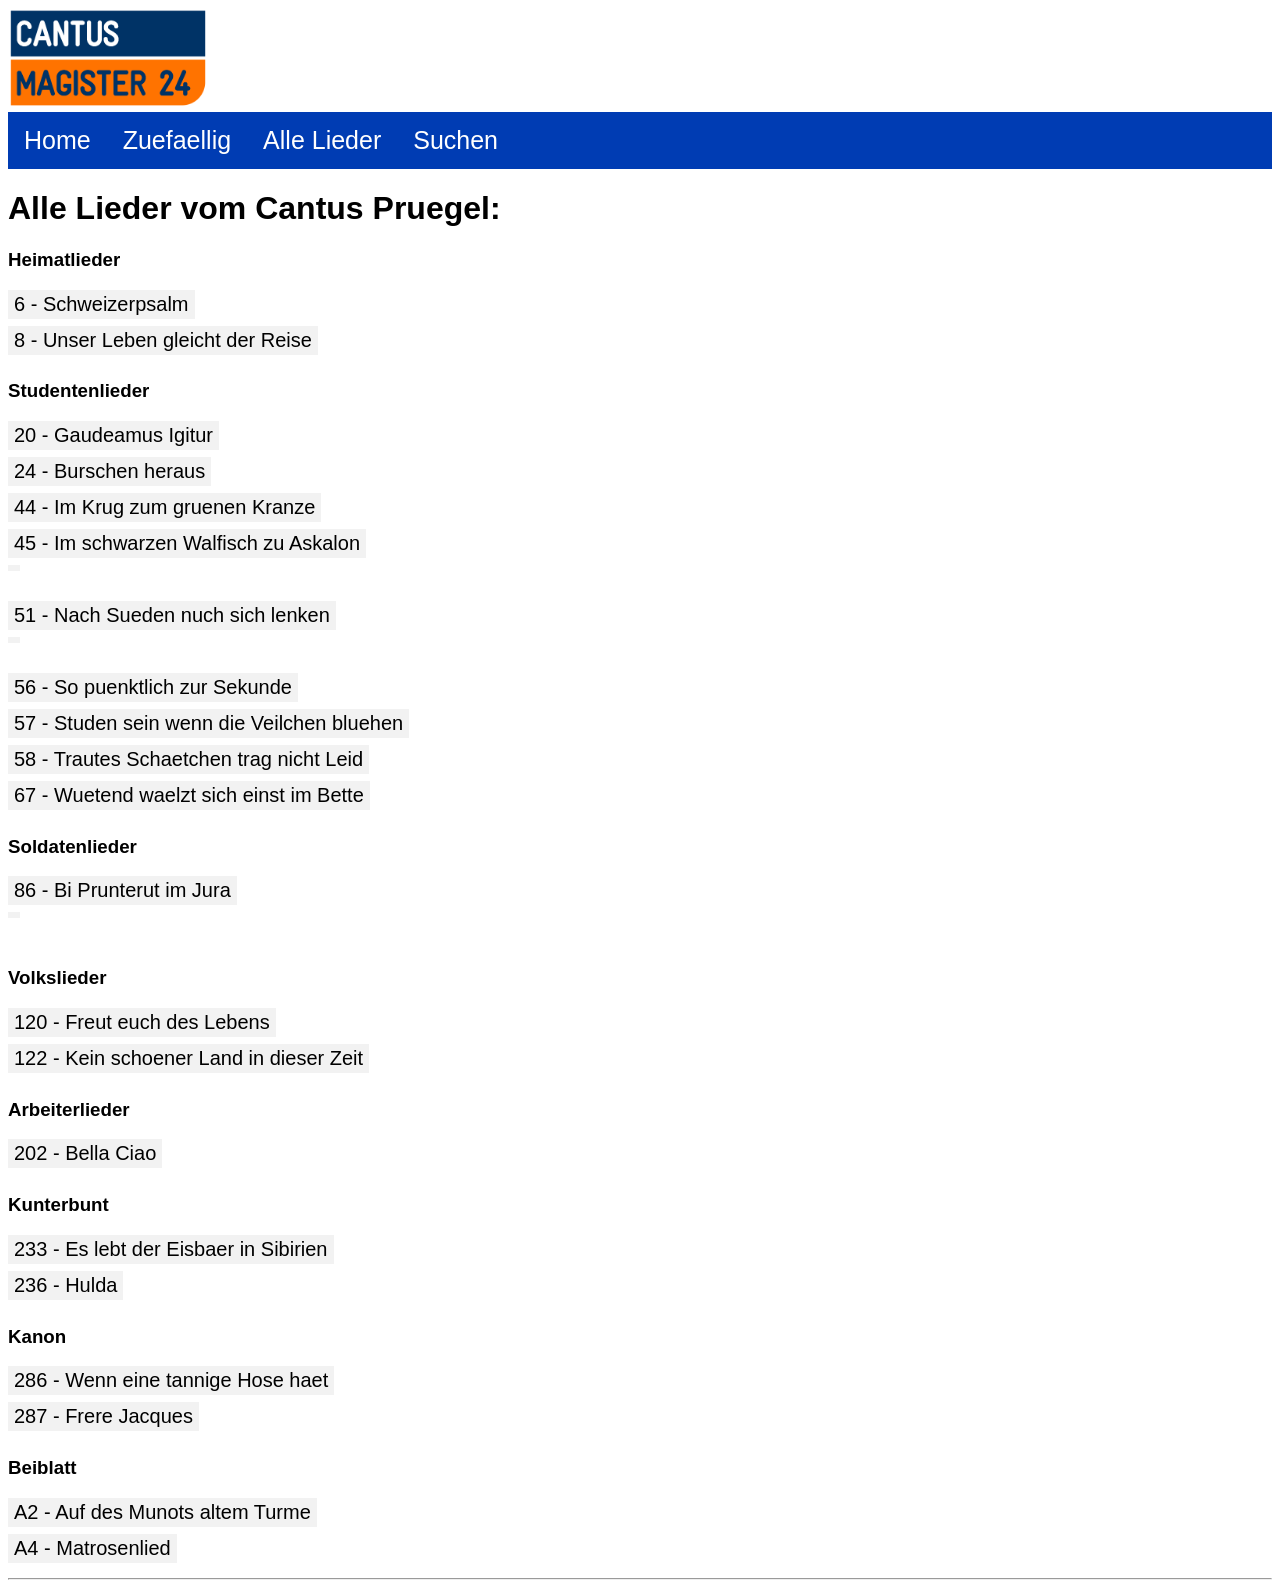
==== pages/all_songs.html @ f3641fac "add song class" ====
<!doctype html>
<html>
  <head>
    <title>CantusMagister24: Lied Uebersicht</title>
    <link rel="stylesheet" href="style.css">
  </head>
  <body>

    <img src="../media/cantus_magister_24_logo.png" width="200" height="100"/>
    <div class="topnav">
      <a class="active" href="../index.html">Home</a>
      <a href="random_songs.html">Zuefaellig</a>
      <a href="all_songs.html">Alle Lieder</a>
      <a href="search_songs.html">Suchen</a>
    </div>

    <h1>Alle Lieder vom Cantus Pruegel:</h1>

    <h3>Heimatlieder</h3>
    <div class="song">
      <a href="../songs/006_schweizerpsalm.JPG">6 - Schweizerpsalm</a><br>
    </div><br>
    <div class="song">
      <a href="../songs/008_unser_leben_gleicht_der_reise.JPG">8 - Unser Leben
        gleicht der Reise</a><br>
    </div><br>

    <h3>Studentenlieder</h3>
    <div class="song">
      <a href="../songs/020_gaudeamus_igitur.JPG">20 - Gaudeamus Igitur</a><br>
    </div><br>
    <div class="song">
      <a href="../songs/024_burschen_heraus_a.JPG">24 - Burschen heraus</a><br>
    </div><br>
    <div class="song">
      <a href="../songs/044_im_krug_zum_gruenen_kranze.JPG">44 - Im Krug zum
        gruenen Kranze</a><br>
    </div><br>
    <div class="song">
      <a href="../songs/045_im_schwarzen_walfisch_zu_askalon_a.JPG">45 - Im
        schwarzen Walfisch zu Askalon</a><br>
    </div><br>
    <div class="song">
      <a href="../songs/045_im_schwarzen_walfisch_zu_askalon_b.JPG"></a><br>
    </div><br>
    <div class="song">
      <a href="../songs/051_nach_sueden_nun_sich_lenken_a.JPG">51 - Nach Sueden
        nuch sich lenken</a><br>
    </div><br>
    <div class="song">
      <a href="../songs/051_nach_sueden_nun_sich_lenken_b.JPG"></a><br>
    </div><br>
    <div class="song">
      <a href="../songs/056_so_puenktlich_zur_sekunde.JPG">56 - So puenktlich
        zur Sekunde</a><br>
    </div><br>
    <div class="song">
      <a href="../songs/057_student_sein_wenn_die_veilchen_bluehen.JPG">57 -
        Studen sein wenn die Veilchen bluehen</a><br>
    </div><br>
    <div class="song">
      <a href="../songs/058_trautes_schaetchen_trag_nicht_leid.JPG">58 - Trautes
        Schaetchen trag nicht Leid</a><br>
    </div><br>
    <div class="song">
      <a href="../songs/067_wuetend_waelzt_sich_einst_im_bette.JPG">67 -
        Wuetend waelzt sich einst im Bette</a><br>
    </div><br>

    <h3>Soldatenlieder</h3>
    <div class="song">
      <a href="../songs/086_bi_prunterut_im_jura_a.JPG">86 - Bi Prunterut im
        Jura</a><br>
    </div><br>
    <div class="song">
      <a href="../songs/086_bi_prunterut_im_jura_b.JPG"></a><br>
    </div><br>

    <h3>Volkslieder</h3>
    <div class="song">
      <a href="../songs/120_freut_euch_des_lebens.JPG">120 - Freut euch des
        Lebens</a><br>
    </div><br>
    <div class="song">
      <a href="../songs/122_kein_schoener_land_in_dieser_zeit.JPG">122 - Kein
        schoener Land in dieser Zeit</a><br>
    </div><br>

    <h3>Arbeiterlieder</h3>
    <div class="song">
      <a href="../songs/202_bella_ciao.JPG">202 - Bella Ciao</a><br>
    </div><br>

    <h3>Kunterbunt</h3>
    <div class="song">
      <a href="../songs/233_es_lebt_der_eisbaer_in_sibirien.JPG">233 - Es lebt
        der Eisbaer in Sibirien</a><br>
    </div><br>
    <div class="song">
      <a href="../songs/236_hulda.JPG">236 - Hulda</a><br>
    </div><br>

    <h3>Kanon</h3>
    <div class="song">
      <a href="../songs/286_wenn_eine_tannige_hose_haet.JPG">286 - Wenn eine
        tannige Hose haet</a><br>
    </div><br>
    <div class="song">
      <a href="../songs/287_frere_jacques.JPG">287 - Frere Jacques</a><br>
    </div><br>

    <h3>Beiblatt</h3>
    <div class="song">
      <a href="../songs/A2_auf_des_munots_altem_turme.JPG">A2 - Auf des Munots
        altem Turme</a><br>
    </div><br>
    <div class="song">
      <a href="../songs/A4_matrosenlied.JPG">A4 - Matrosenlied</a><br>
    </div><br>
    <hr>
    </div>

</html>
---- pages/style.css ----
body {
  background-color: #ffffff;
  font-family: Arial
}

h1 {
  font: BlinkMacSystemFont
  color: black;
  text-align: left;
}

h3 {
  color: black;
  text-align: left;
}

.song a {
  float: left;
  color: black;
  text-align: center;
  padding: 3px 6px;
  text-decoration: none;
  font-size: 20px;
  background-color: #f2f2f2;
}

/* Add a blue color to the top navigation */
.topnav {
  background-color: #003cb3;
  overflow: hidden;
}

/* Style the links inside the navigation bar */
.topnav a:link, .topnav a:visited {
  float: left;
  color: white;
  text-align: center;
  padding: 14px 16px;
  text-decoration: none;
  font-size: 25px;
}

/* Change the color of links on hover */
.topnav a:hover {
  background-color: #003cb3;
  color: #bfbfbf;
}

/* Add a color to the active/current link */
.topnav a.active {
  background-color: #003cb3;
  color: white;
}
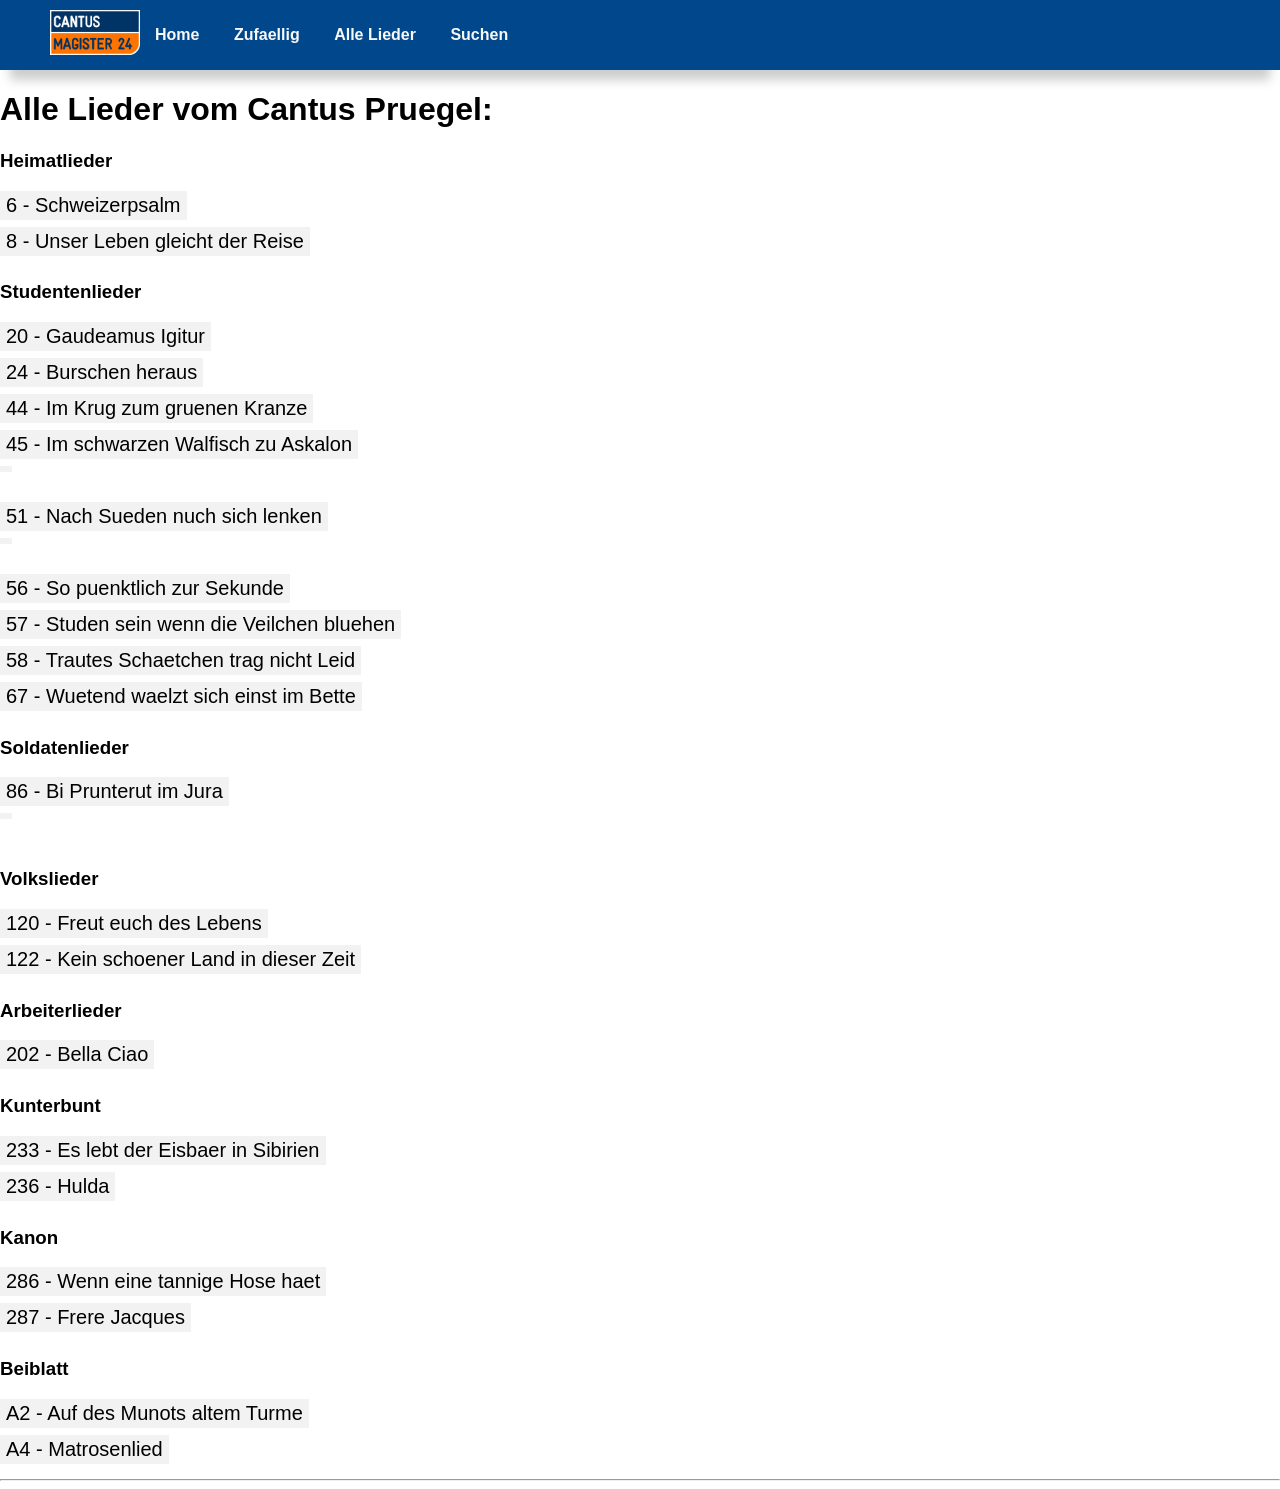
==== commit d6cdc25b: "Change to new top navigation bar" ====
--- a/pages/all_songs.html
+++ b/pages/all_songs.html
@@ -6,116 +6,120 @@
   </head>
   <body>
 
-    <img src="../media/cantus_magister_24_logo.png" width="200" height="100"/>
-    <div class="topnav">
-      <a class="active" href="../index.html">Home</a>
-      <a href="random_songs.html">Zuefaellig</a>
-      <a href="all_songs.html">Alle Lieder</a>
-      <a href="search_songs.html">Suchen</a>
+    <div class="navigation-bar">
+      <div id="navigation-container">
+        <img src="../media/logo/cantus_magister_24_logo.png" width="90" height="45"/>
+        <ul>
+          <li><a href="main.html">Home</a></li>
+          <li><a href="random_songs.html">Zufaellig</a></li>
+          <li><a href="all_songs.html">Alle Lieder</a></li>
+          <li><a href="search_songs.html">Suchen</a></li>
+        </ul>
+      </div>
     </div>
 
     <h1>Alle Lieder vom Cantus Pruegel:</h1>
 
     <h3>Heimatlieder</h3>
     <div class="song">
-      <a href="../songs/006_schweizerpsalm.JPG">6 - Schweizerpsalm</a><br>
+      <a href="../media/songs/006_schweizerpsalm.JPG">6 - Schweizerpsalm</a><br>
     </div><br>
     <div class="song">
-      <a href="../songs/008_unser_leben_gleicht_der_reise.JPG">8 - Unser Leben
+      <a href="../media/songs/008_unser_leben_gleicht_der_reise.JPG">8 - Unser Leben
         gleicht der Reise</a><br>
     </div><br>
 
     <h3>Studentenlieder</h3>
     <div class="song">
-      <a href="../songs/020_gaudeamus_igitur.JPG">20 - Gaudeamus Igitur</a><br>
+      <a href="../media/songs/020_gaudeamus_igitur.JPG">20 - Gaudeamus Igitur</a><br>
     </div><br>
     <div class="song">
-      <a href="../songs/024_burschen_heraus_a.JPG">24 - Burschen heraus</a><br>
+      <a href="../media/songs/024_burschen_heraus_a.JPG">24 - Burschen heraus</a><br>
     </div><br>
     <div class="song">
-      <a href="../songs/044_im_krug_zum_gruenen_kranze.JPG">44 - Im Krug zum
+      <a href="../media/songs/044_im_krug_zum_gruenen_kranze.JPG">44 - Im Krug zum
         gruenen Kranze</a><br>
     </div><br>
     <div class="song">
-      <a href="../songs/045_im_schwarzen_walfisch_zu_askalon_a.JPG">45 - Im
+      <a href="../media/songs/045_im_schwarzen_walfisch_zu_askalon_a.JPG">45 - Im
         schwarzen Walfisch zu Askalon</a><br>
     </div><br>
     <div class="song">
-      <a href="../songs/045_im_schwarzen_walfisch_zu_askalon_b.JPG"></a><br>
+      <a href="../media/songs/045_im_schwarzen_walfisch_zu_askalon_b.JPG"></a><br>
     </div><br>
     <div class="song">
-      <a href="../songs/051_nach_sueden_nun_sich_lenken_a.JPG">51 - Nach Sueden
+      <a href="../media/songs/051_nach_sueden_nun_sich_lenken_a.JPG">51 - Nach Sueden
         nuch sich lenken</a><br>
     </div><br>
     <div class="song">
-      <a href="../songs/051_nach_sueden_nun_sich_lenken_b.JPG"></a><br>
+      <a href="../media/songs/051_nach_sueden_nun_sich_lenken_b.JPG"></a><br>
     </div><br>
     <div class="song">
-      <a href="../songs/056_so_puenktlich_zur_sekunde.JPG">56 - So puenktlich
+      <a href="../media/songs/056_so_puenktlich_zur_sekunde.JPG">56 - So puenktlich
         zur Sekunde</a><br>
     </div><br>
     <div class="song">
-      <a href="../songs/057_student_sein_wenn_die_veilchen_bluehen.JPG">57 -
+      <a href="../media/songs/057_student_sein_wenn_die_veilchen_bluehen.JPG">57 -
         Studen sein wenn die Veilchen bluehen</a><br>
     </div><br>
     <div class="song">
-      <a href="../songs/058_trautes_schaetchen_trag_nicht_leid.JPG">58 - Trautes
+      <a href="../media/songs/058_trautes_schaetchen_trag_nicht_leid.JPG">58 - Trautes
         Schaetchen trag nicht Leid</a><br>
     </div><br>
     <div class="song">
-      <a href="../songs/067_wuetend_waelzt_sich_einst_im_bette.JPG">67 -
+      <a href="../media/songs/067_wuetend_waelzt_sich_einst_im_bette.JPG">67 -
         Wuetend waelzt sich einst im Bette</a><br>
     </div><br>
 
     <h3>Soldatenlieder</h3>
     <div class="song">
-      <a href="../songs/086_bi_prunterut_im_jura_a.JPG">86 - Bi Prunterut im
+      <a href="../media/songs/086_bi_prunterut_im_jura_a.JPG">86 - Bi Prunterut im
         Jura</a><br>
     </div><br>
     <div class="song">
-      <a href="../songs/086_bi_prunterut_im_jura_b.JPG"></a><br>
+      <a href="../media/songs/086_bi_prunterut_im_jura_b.JPG"></a><br>
     </div><br>
 
     <h3>Volkslieder</h3>
     <div class="song">
-      <a href="../songs/120_freut_euch_des_lebens.JPG">120 - Freut euch des
+      <a href="../media/songs/120_freut_euch_des_lebens.JPG">120 - Freut euch des
         Lebens</a><br>
     </div><br>
     <div class="song">
-      <a href="../songs/122_kein_schoener_land_in_dieser_zeit.JPG">122 - Kein
+      <a href="../media/songs/122_kein_schoener_land_in_dieser_zeit.JPG">122 - Kein
         schoener Land in dieser Zeit</a><br>
     </div><br>
 
     <h3>Arbeiterlieder</h3>
     <div class="song">
-      <a href="../songs/202_bella_ciao.JPG">202 - Bella Ciao</a><br>
+      <a href="../media/songs/202_bella_ciao.JPG">202 - Bella Ciao</a><br>
     </div><br>
 
     <h3>Kunterbunt</h3>
     <div class="song">
-      <a href="../songs/233_es_lebt_der_eisbaer_in_sibirien.JPG">233 - Es lebt
+      <a href="../media/songs/233_es_lebt_der_eisbaer_in_sibirien.JPG">233 - Es lebt
         der Eisbaer in Sibirien</a><br>
     </div><br>
     <div class="song">
-      <a href="../songs/236_hulda.JPG">236 - Hulda</a><br>
+      <a href="../media/songs/236_hulda.JPG">236 - Hulda</a><br>
     </div><br>
 
     <h3>Kanon</h3>
     <div class="song">
-      <a href="../songs/286_wenn_eine_tannige_hose_haet.JPG">286 - Wenn eine
+      <a href="../media/songs/286_wenn_eine_tannige_hose_haet.JPG">286 - Wenn eine
         tannige Hose haet</a><br>
     </div><br>
     <div class="song">
-      <a href="../songs/287_frere_jacques.JPG">287 - Frere Jacques</a><br>
+      <a href="../media/songs/287_frere_jacques.JPG">287 - Frere Jacques</a><br>
     </div><br>
 
     <h3>Beiblatt</h3>
     <div class="song">
-      <a href="../songs/A2_auf_des_munots_altem_turme.JPG">A2 - Auf des Munots
+      <a href="../media/songs/A2_auf_des_munots_altem_turme.JPG">A2 - Auf des Munots
         altem Turme</a><br>
     </div><br>
     <div class="song">
-      <a href="../songs/A4_matrosenlied.JPG">A4 - Matrosenlied</a><br>
+      <a href="../media/songs/A4_matrosenlied.JPG">A4 - Matrosenlied</a><br>
     </div><br>
     <hr>
     </div>
--- a/pages/style.css
+++ b/pages/style.css
@@ -1,6 +1,16 @@
 body {
   background-color: #ffffff;
   font-family: Arial
+  font-style: normal;
+  font-variant-ligatures: normal;
+  font-variant-caps: normal;
+  font-variant-numeric: normal;
+  font-variant-east-asian: normal;
+  font-stretch: normal;
+  font-size: 1rem;
+  font-family: Arial;
+  margin: 0;
+  padding: 0;
 }
 
 h1 {
@@ -24,30 +34,54 @@
   background-color: #f2f2f2;
 }
 
-/* Add a blue color to the top navigation */
-.topnav {
-  background-color: #003cb3;
-  overflow: hidden;
+/* ~~ Top Navigation Bar ~~ */
+
+#navigation-container {
+  width: 1200px;
+  margin: 0 auto;
+  height: 100px;
 }
-
-/* Style the links inside the navigation bar */
-.topnav a:link, .topnav a:visited {
-  float: left;
-  color: white;
+.navigation-bar {
+  background-color: #00478c;
+  height: 70px;
+  width: 100%;
+  text-align:left;
+  box-shadow: 0 20px 10px -10px rgba(0,0,0,.2);
+}
+.navigation-bar img {
+  float:left;
+  margin-top: 10px;
+  margin-left: 10px;
+}
+.navigation-bar ul {
+  padding: 0px;
+  margin: 0px;
   text-align: center;
-  padding: 14px 16px;
+  display:inline-block;
+  vertical-align:top;
+}
+.navigation-bar li {
+  list-style-type: none;
+  padding: 0px;
+  height: 24px;
+  margin-top: 4px;
+  margin-bottom: 4px;
+  display: inline;
+}
+.navigation-bar li a {
+  color: #f8f8f8;
+  font: 400 1rem Arial;
+  font-style: normal;
+  font-variant-ligatures: normal;
+  font-variant-caps: normal;
+  font-variant-numeric: normal;
+  font-variant-east-asian: normal;
+  font-weight: 600;
+  font-stretch: normal;
+  font-size: 1rem;
+  font-family: Arial;
   text-decoration: none;
-  font-size: 25px;
+  line-height: 70px;
+  padding: 5px 15px;
+  opacity: 1.0;
 }
-
-/* Change the color of links on hover */
-.topnav a:hover {
-  background-color: #003cb3;
-  color: #bfbfbf;
-}
-
-/* Add a color to the active/current link */
-.topnav a.active {
-  background-color: #003cb3;
-  color: white;
-}
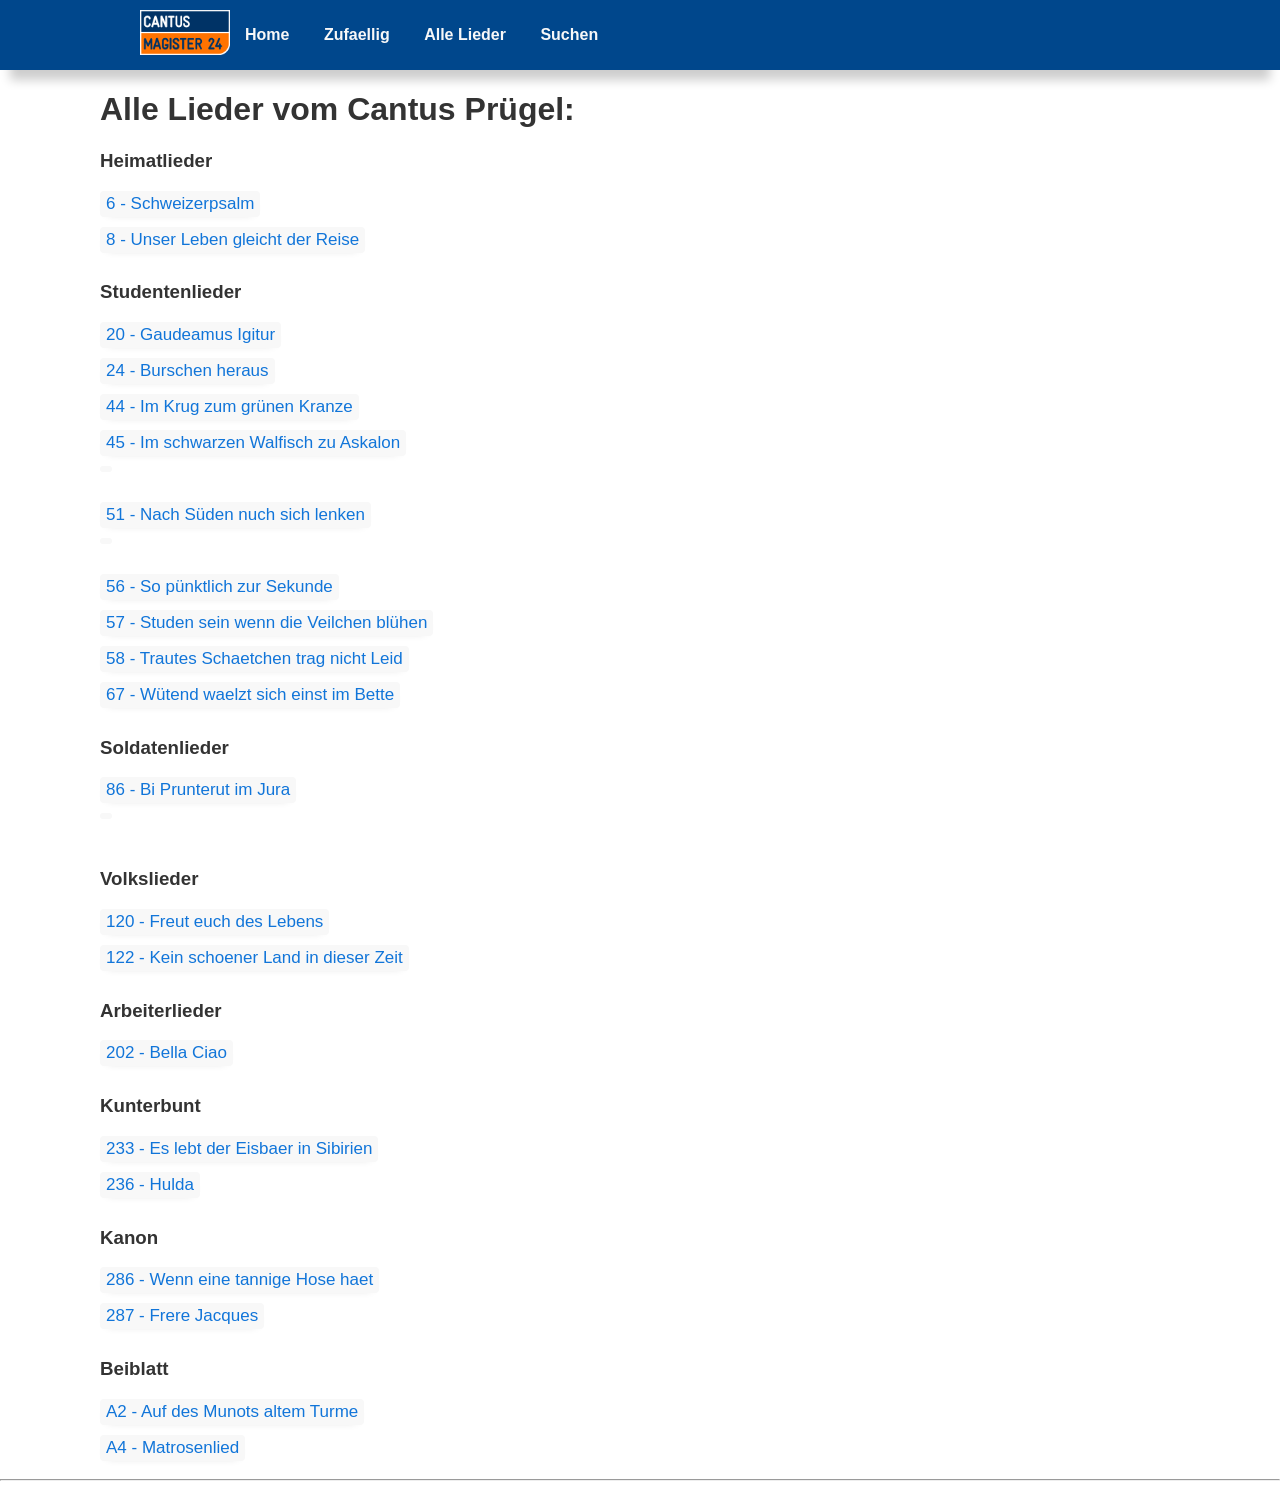
==== commit 9fde52f9: "update design" ====
--- a/pages/all_songs.html
+++ b/pages/all_songs.html
@@ -18,7 +18,7 @@
       </div>
     </div>
 
-    <h1>Alle Lieder vom Cantus Pruegel:</h1>
+    <h1>Alle Lieder vom Cantus Prügel:</h1>
 
     <h3>Heimatlieder</h3>
     <div class="song">
@@ -38,7 +38,7 @@
     </div><br>
     <div class="song">
       <a href="../media/songs/044_im_krug_zum_gruenen_kranze.JPG">44 - Im Krug zum
-        gruenen Kranze</a><br>
+        grünen Kranze</a><br>
     </div><br>
     <div class="song">
       <a href="../media/songs/045_im_schwarzen_walfisch_zu_askalon_a.JPG">45 - Im
@@ -48,19 +48,19 @@
       <a href="../media/songs/045_im_schwarzen_walfisch_zu_askalon_b.JPG"></a><br>
     </div><br>
     <div class="song">
-      <a href="../media/songs/051_nach_sueden_nun_sich_lenken_a.JPG">51 - Nach Sueden
-        nuch sich lenken</a><br>
+      <a href="../media/songs/051_nach_sueden_nun_sich_lenken_a.JPG">51 - Nach
+        Süden nuch sich lenken</a><br>
     </div><br>
     <div class="song">
       <a href="../media/songs/051_nach_sueden_nun_sich_lenken_b.JPG"></a><br>
     </div><br>
     <div class="song">
-      <a href="../media/songs/056_so_puenktlich_zur_sekunde.JPG">56 - So puenktlich
+      <a href="../media/songs/056_so_puenktlich_zur_sekunde.JPG">56 - So pünktlich
         zur Sekunde</a><br>
     </div><br>
     <div class="song">
       <a href="../media/songs/057_student_sein_wenn_die_veilchen_bluehen.JPG">57 -
-        Studen sein wenn die Veilchen bluehen</a><br>
+        Studen sein wenn die Veilchen blühen</a><br>
     </div><br>
     <div class="song">
       <a href="../media/songs/058_trautes_schaetchen_trag_nicht_leid.JPG">58 - Trautes
@@ -68,7 +68,7 @@
     </div><br>
     <div class="song">
       <a href="../media/songs/067_wuetend_waelzt_sich_einst_im_bette.JPG">67 -
-        Wuetend waelzt sich einst im Bette</a><br>
+        Wütend waelzt sich einst im Bette</a><br>
     </div><br>
 
     <h3>Soldatenlieder</h3>
--- a/pages/style.css
+++ b/pages/style.css
@@ -14,25 +14,40 @@
 }
 
 h1 {
-  font: BlinkMacSystemFont
-  color: black;
+  color: #333333;
   text-align: left;
+  margin-left: 100px;
 }
 
 h3 {
-  color: black;
+  color: #333333;
   text-align: left;
+  margin-left: 100px;
+}
+
+p {
+  color: #353535;
+  text-align: left;
+  margin-left: 100px;
 }
 
 .song a {
   float: left;
-  color: black;
+  color: #1175d9;
   text-align: center;
   padding: 3px 6px;
   text-decoration: none;
-  font-size: 20px;
-  background-color: #f2f2f2;
+  font-size: 17px;
+  font-weight: 500;
+  background-color: #f8f8f8;
+  margin-left: 100px;
+  border-radius: 4px;
+  box-shadow: 0 4px 10px -8px rgba(0,0,0,.2);
 }
+
+.song a:hover {
+    background-color: #cccccc;
+  }
 
 /* ~~ Top Navigation Bar ~~ */
 
@@ -51,7 +66,7 @@
 .navigation-bar img {
   float:left;
   margin-top: 10px;
-  margin-left: 10px;
+  margin-left: 100px;
 }
 .navigation-bar ul {
   padding: 0px;
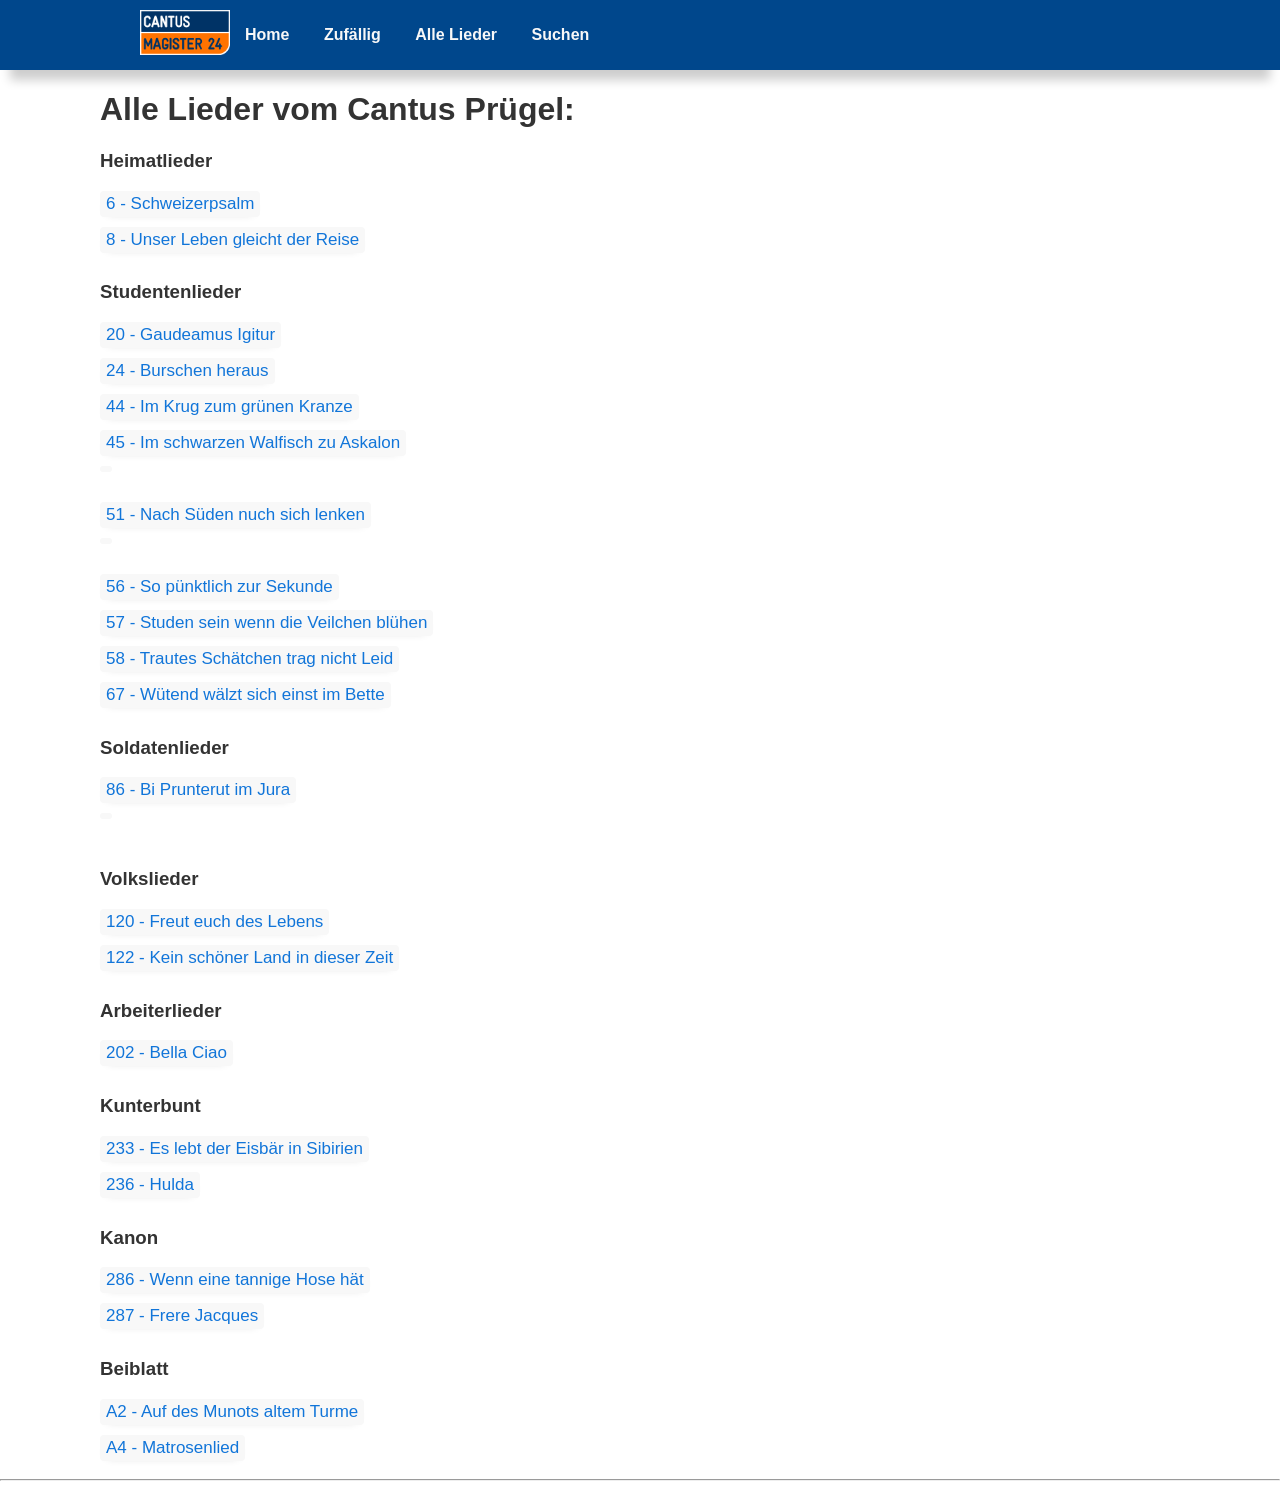
==== commit 3d5b8403: "Change ae to ä" ====
--- a/pages/all_songs.html
+++ b/pages/all_songs.html
@@ -1,7 +1,7 @@
 <!doctype html>
 <html>
   <head>
-    <title>CantusMagister24: Lied Uebersicht</title>
+    <title>CantusMagister24: Lied Übersicht</title>
     <link rel="stylesheet" href="style.css">
   </head>
   <body>
@@ -11,7 +11,7 @@
         <img src="../media/logo/cantus_magister_24_logo.png" width="90" height="45"/>
         <ul>
           <li><a href="main.html">Home</a></li>
-          <li><a href="random_songs.html">Zufaellig</a></li>
+          <li><a href="random_songs.html">Zufällig</a></li>
           <li><a href="all_songs.html">Alle Lieder</a></li>
           <li><a href="search_songs.html">Suchen</a></li>
         </ul>
@@ -64,11 +64,11 @@
     </div><br>
     <div class="song">
       <a href="../media/songs/058_trautes_schaetchen_trag_nicht_leid.JPG">58 - Trautes
-        Schaetchen trag nicht Leid</a><br>
+        Schätchen trag nicht Leid</a><br>
     </div><br>
     <div class="song">
       <a href="../media/songs/067_wuetend_waelzt_sich_einst_im_bette.JPG">67 -
-        Wütend waelzt sich einst im Bette</a><br>
+        Wütend wälzt sich einst im Bette</a><br>
     </div><br>
 
     <h3>Soldatenlieder</h3>
@@ -87,7 +87,7 @@
     </div><br>
     <div class="song">
       <a href="../media/songs/122_kein_schoener_land_in_dieser_zeit.JPG">122 - Kein
-        schoener Land in dieser Zeit</a><br>
+        schöner Land in dieser Zeit</a><br>
     </div><br>
 
     <h3>Arbeiterlieder</h3>
@@ -98,7 +98,7 @@
     <h3>Kunterbunt</h3>
     <div class="song">
       <a href="../media/songs/233_es_lebt_der_eisbaer_in_sibirien.JPG">233 - Es lebt
-        der Eisbaer in Sibirien</a><br>
+        der Eisbär in Sibirien</a><br>
     </div><br>
     <div class="song">
       <a href="../media/songs/236_hulda.JPG">236 - Hulda</a><br>
@@ -107,7 +107,7 @@
     <h3>Kanon</h3>
     <div class="song">
       <a href="../media/songs/286_wenn_eine_tannige_hose_haet.JPG">286 - Wenn eine
-        tannige Hose haet</a><br>
+        tannige Hose hät</a><br>
     </div><br>
     <div class="song">
       <a href="../media/songs/287_frere_jacques.JPG">287 - Frere Jacques</a><br>
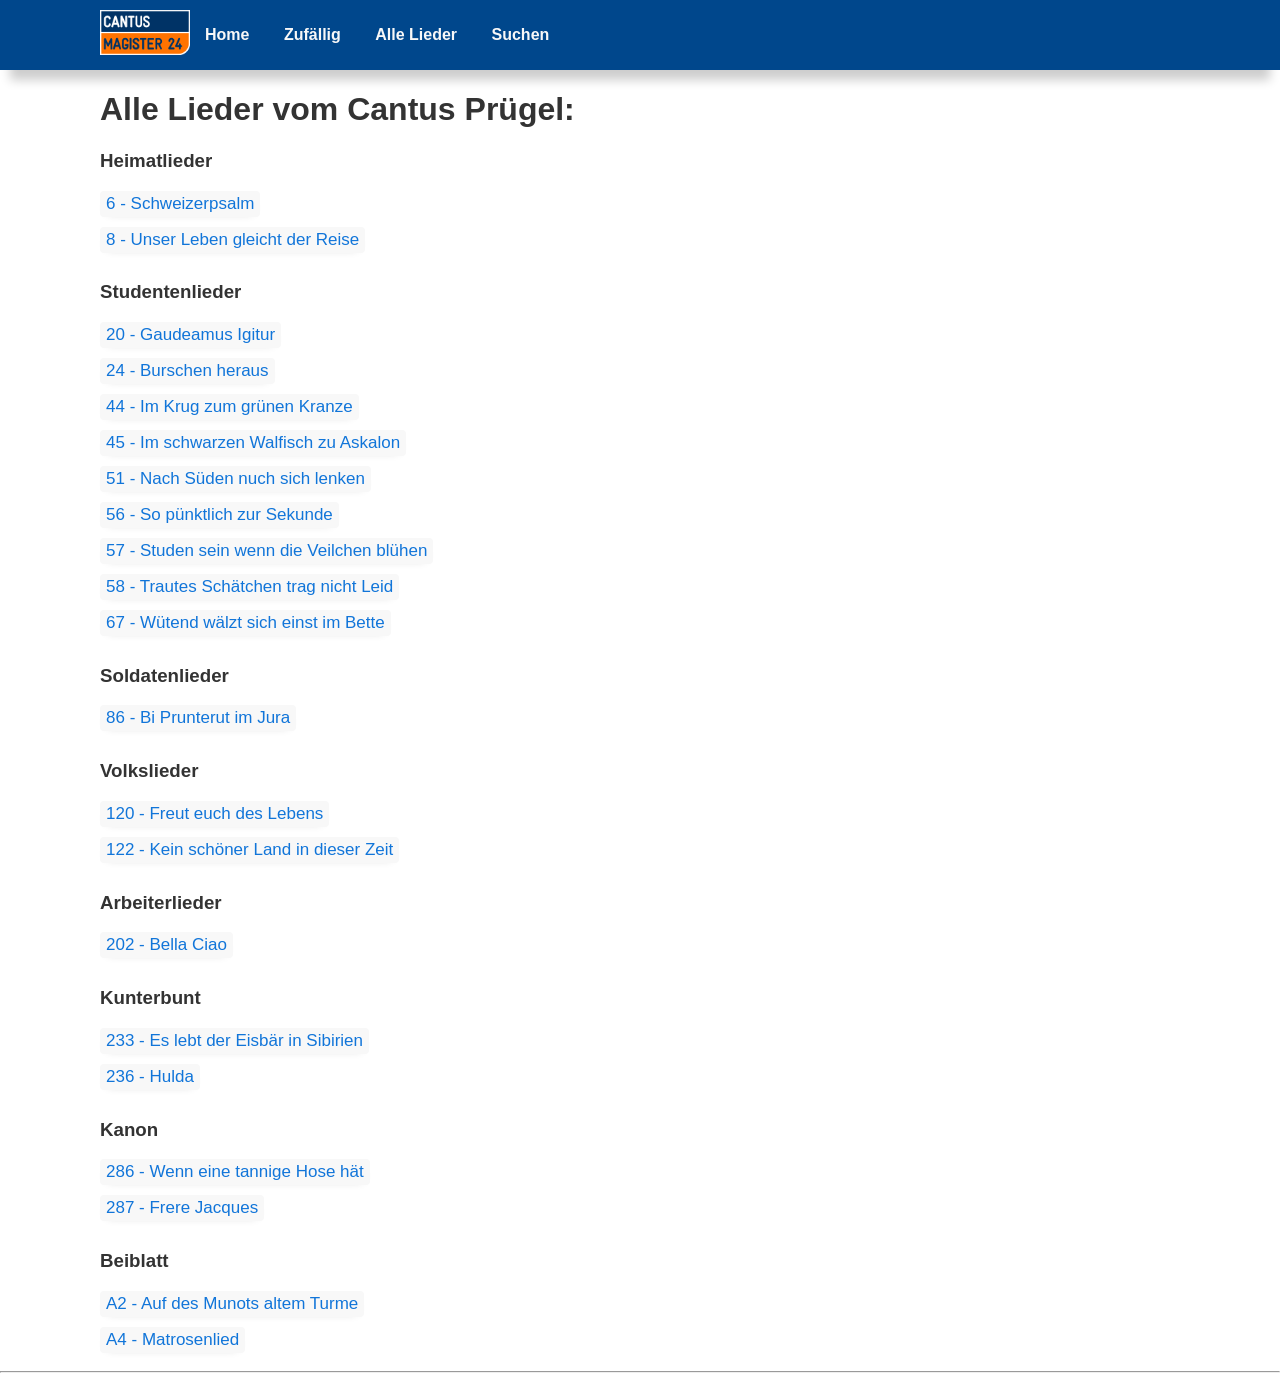
==== commit 66856716: "Add selection to search" ====
--- a/pages/all_songs.html
+++ b/pages/all_songs.html
@@ -8,7 +8,9 @@
 
     <div class="navigation-bar">
       <div id="navigation-container">
-        <img src="../media/logo/cantus_magister_24_logo.png" width="90" height="45"/>
+        <a href="main.html">
+          <img src="../media/logo/cantus_magister_24_logo.png" width="90" height="45"/>
+        </a>
         <ul>
           <li><a href="main.html">Home</a></li>
           <li><a href="random_songs.html">Zufällig</a></li>
@@ -22,104 +24,81 @@
 
     <h3>Heimatlieder</h3>
     <div class="song">
-      <a href="../media/songs/006_schweizerpsalm.JPG">6 - Schweizerpsalm</a><br>
+      <a href="../media/songs/006_schweizerpsalm.jpg">6 - Schweizerpsalm</a><br>
     </div><br>
     <div class="song">
-      <a href="../media/songs/008_unser_leben_gleicht_der_reise.JPG">8 - Unser Leben
-        gleicht der Reise</a><br>
+      <a href="../media/songs/008_unser_leben_gleicht_der_reise.jpg">8 - Unser Leben gleicht der Reise</a><br>
     </div><br>
 
     <h3>Studentenlieder</h3>
     <div class="song">
-      <a href="../media/songs/020_gaudeamus_igitur.JPG">20 - Gaudeamus Igitur</a><br>
+      <a href="../media/songs/020_gaudeamus_igitur.jpg">20 - Gaudeamus Igitur</a><br>
     </div><br>
     <div class="song">
-      <a href="../media/songs/024_burschen_heraus_a.JPG">24 - Burschen heraus</a><br>
+      <a href="../media/songs/024_burschen_heraus_a.jpg">24 - Burschen heraus</a><br>
     </div><br>
     <div class="song">
-      <a href="../media/songs/044_im_krug_zum_gruenen_kranze.JPG">44 - Im Krug zum
-        grünen Kranze</a><br>
+      <a href="../media/songs/044_im_krug_zum_gruenen_kranze.jpg">44 - Im Krug zum grünen Kranze</a><br>
     </div><br>
     <div class="song">
-      <a href="../media/songs/045_im_schwarzen_walfisch_zu_askalon_a.JPG">45 - Im
-        schwarzen Walfisch zu Askalon</a><br>
+      <a href="../media/songs/045_im_schwarzen_walfisch_zu_askalon.jpg">45 - Im schwarzen Walfisch zu Askalon</a><br>
     </div><br>
     <div class="song">
-      <a href="../media/songs/045_im_schwarzen_walfisch_zu_askalon_b.JPG"></a><br>
+      <a href="../media/songs/051_nach_sueden_nun_sich_lenken.jpg">51 - Nach Süden nuch sich lenken</a><br>
     </div><br>
     <div class="song">
-      <a href="../media/songs/051_nach_sueden_nun_sich_lenken_a.JPG">51 - Nach
-        Süden nuch sich lenken</a><br>
+      <a href="../media/songs/056_so_puenktlich_zur_sekunde.jpg">56 - So pünktlich zur Sekunde</a><br>
     </div><br>
     <div class="song">
-      <a href="../media/songs/051_nach_sueden_nun_sich_lenken_b.JPG"></a><br>
+      <a href="../media/songs/057_student_sein_wenn_die_veilchen_bluehen.jpg">57 - Studen sein wenn die Veilchen blühen</a><br>
     </div><br>
     <div class="song">
-      <a href="../media/songs/056_so_puenktlich_zur_sekunde.JPG">56 - So pünktlich
-        zur Sekunde</a><br>
+      <a href="../media/songs/058_trautes_schaetchen_trag_nicht_leid.jpg">58 - Trautes Schätchen trag nicht Leid</a><br>
     </div><br>
     <div class="song">
-      <a href="../media/songs/057_student_sein_wenn_die_veilchen_bluehen.JPG">57 -
-        Studen sein wenn die Veilchen blühen</a><br>
-    </div><br>
-    <div class="song">
-      <a href="../media/songs/058_trautes_schaetchen_trag_nicht_leid.JPG">58 - Trautes
-        Schätchen trag nicht Leid</a><br>
-    </div><br>
-    <div class="song">
-      <a href="../media/songs/067_wuetend_waelzt_sich_einst_im_bette.JPG">67 -
-        Wütend wälzt sich einst im Bette</a><br>
+      <a href="../media/songs/067_wuetend_waelzt_sich_einst_im_bette.jpg">67 - Wütend wälzt sich einst im Bette</a><br>
     </div><br>
 
     <h3>Soldatenlieder</h3>
     <div class="song">
-      <a href="../media/songs/086_bi_prunterut_im_jura_a.JPG">86 - Bi Prunterut im
-        Jura</a><br>
-    </div><br>
-    <div class="song">
-      <a href="../media/songs/086_bi_prunterut_im_jura_b.JPG"></a><br>
+      <a href="../media/songs/086_bi_prunterut_im_jura.jpg">86 - Bi Prunterut im Jura</a><br>
     </div><br>
 
     <h3>Volkslieder</h3>
     <div class="song">
-      <a href="../media/songs/120_freut_euch_des_lebens.JPG">120 - Freut euch des
-        Lebens</a><br>
+      <a href="../media/songs/120_freut_euch_des_lebens.jpg">120 - Freut euch des Lebens</a><br>
     </div><br>
     <div class="song">
-      <a href="../media/songs/122_kein_schoener_land_in_dieser_zeit.JPG">122 - Kein
-        schöner Land in dieser Zeit</a><br>
+      <a href="../media/songs/122_kein_schoener_land_in_dieser_zeit.jpg">122 - Kein schöner Land in dieser Zeit</a><br>
     </div><br>
 
     <h3>Arbeiterlieder</h3>
     <div class="song">
-      <a href="../media/songs/202_bella_ciao.JPG">202 - Bella Ciao</a><br>
+      <a href="../media/songs/202_bella_ciao.jpg">202 - Bella Ciao</a><br>
     </div><br>
 
     <h3>Kunterbunt</h3>
     <div class="song">
-      <a href="../media/songs/233_es_lebt_der_eisbaer_in_sibirien.JPG">233 - Es lebt
-        der Eisbär in Sibirien</a><br>
+      <a href="../media/songs/233_es_lebt_der_eisbaer_in_sibirien.jpg">233 - Es lebt der Eisbär in Sibirien</a><br>
     </div><br>
     <div class="song">
-      <a href="../media/songs/236_hulda.JPG">236 - Hulda</a><br>
+      <a href="../media/songs/236_hulda.jpg">236 - Hulda</a><br>
     </div><br>
 
     <h3>Kanon</h3>
     <div class="song">
-      <a href="../media/songs/286_wenn_eine_tannige_hose_haet.JPG">286 - Wenn eine
-        tannige Hose hät</a><br>
+      <a href="../media/songs/286_wenn_eine_tannige_hose_haet.jpg">286 - Wenn eine tannige Hose hät</a><br>
     </div><br>
     <div class="song">
-      <a href="../media/songs/287_frere_jacques.JPG">287 - Frere Jacques</a><br>
+      <a href="../media/songs/287_frere_jacques.jpg">287 - Frere Jacques</a><br>
     </div><br>
 
     <h3>Beiblatt</h3>
     <div class="song">
-      <a href="../media/songs/A2_auf_des_munots_altem_turme.JPG">A2 - Auf des Munots
-        altem Turme</a><br>
+      <a href="../media/songs/A2_auf_des_munots_altem_turme.jpg">A2 - Auf des Munots altem Turme</a><br>
     </div><br>
     <div class="song">
-      <a href="../media/songs/A4_matrosenlied.JPG">A4 - Matrosenlied</a><br>
+      <a href="../media/songs/A4_matrosenlied.jpg">A4 - Matrosenlied</a><br>
     </div><br>
     <hr>
     </div>
--- a/pages/style.css
+++ b/pages/style.css
@@ -46,14 +46,12 @@
 }
 
 .song a:hover {
-    background-color: #cccccc;
-  }
+  background-color: #cccccc;
+}
 
 /* ~~ Top Navigation Bar ~~ */
-
 #navigation-container {
   width: 1200px;
-  margin: 0 auto;
   height: 100px;
 }
 .navigation-bar {
@@ -100,3 +98,59 @@
   padding: 5px 15px;
   opacity: 1.0;
 }
+
+/* Search Box */
+.search-box {
+  float: left;
+  display: inline-block;
+  border: 2px solid #e7e7e7;
+  border-radius: 4px;
+  height: 300px;
+  width: 50%;
+  text-align: center;
+  box-shadow: 0 20px 10px -14px rgba(0,0,0,.2);
+  list-style: none;
+  margin-top: 50px;
+  margin-left: 100px;
+  margin-right: 50px;
+}
+
+.search-box input {
+  float: left; 
+  margin-left: 100px;
+  font-size: 2rem;
+}
+
+.search-box select {
+  float: left; 
+  margin-left: 100px;
+  font-size: 2rem;
+}
+
+.search-box li {
+  float: left; 
+  display: inline-block;
+}
+
+.search-box a {
+  float: left;
+  color: #1175d9;
+  text-align: left;
+  padding: 3px 6px;
+  text-decoration: none;
+  font-size: 17px;
+  font-weight: 500;
+  background-color: #f8f8f8;
+  margin-left: 100px;
+  border-radius: 4px;
+  box-shadow: 0 4px 10px -8px rgba(0,0,0,.2);
+}
+
+.search-box a:hover {
+  background-color: #cccccc;
+}
+
+.orange-text{
+  color: #ff7500
+}
+
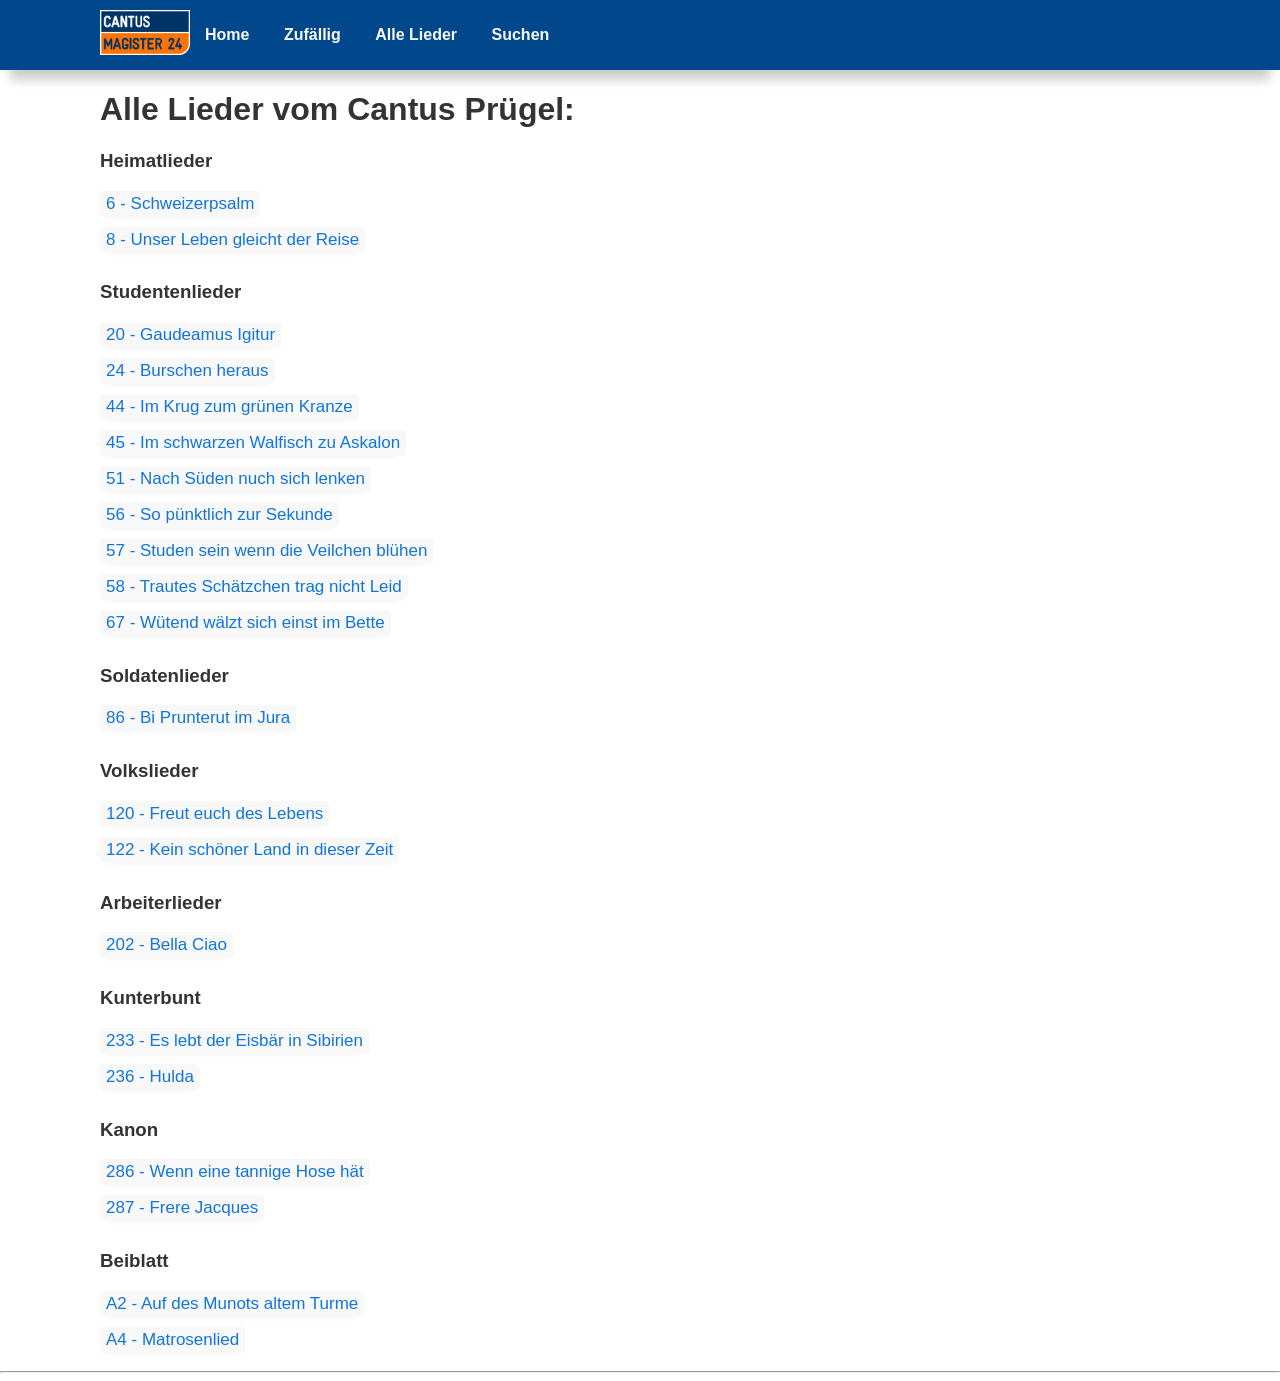
==== commit 38c3c6f4: "fix typo" ====
--- a/pages/all_songs.html
+++ b/pages/all_songs.html
@@ -53,7 +53,7 @@
       <a href="../media/songs/057_student_sein_wenn_die_veilchen_bluehen.jpg">57 - Studen sein wenn die Veilchen blühen</a><br>
     </div><br>
     <div class="song">
-      <a href="../media/songs/058_trautes_schaetchen_trag_nicht_leid.jpg">58 - Trautes Schätchen trag nicht Leid</a><br>
+      <a href="../media/songs/058_trautes_schaetzchen_trag_nicht_leid.jpg">58 - Trautes Schätzchen trag nicht Leid</a><br>
     </div><br>
     <div class="song">
       <a href="../media/songs/067_wuetend_waelzt_sich_einst_im_bette.jpg">67 - Wütend wälzt sich einst im Bette</a><br>
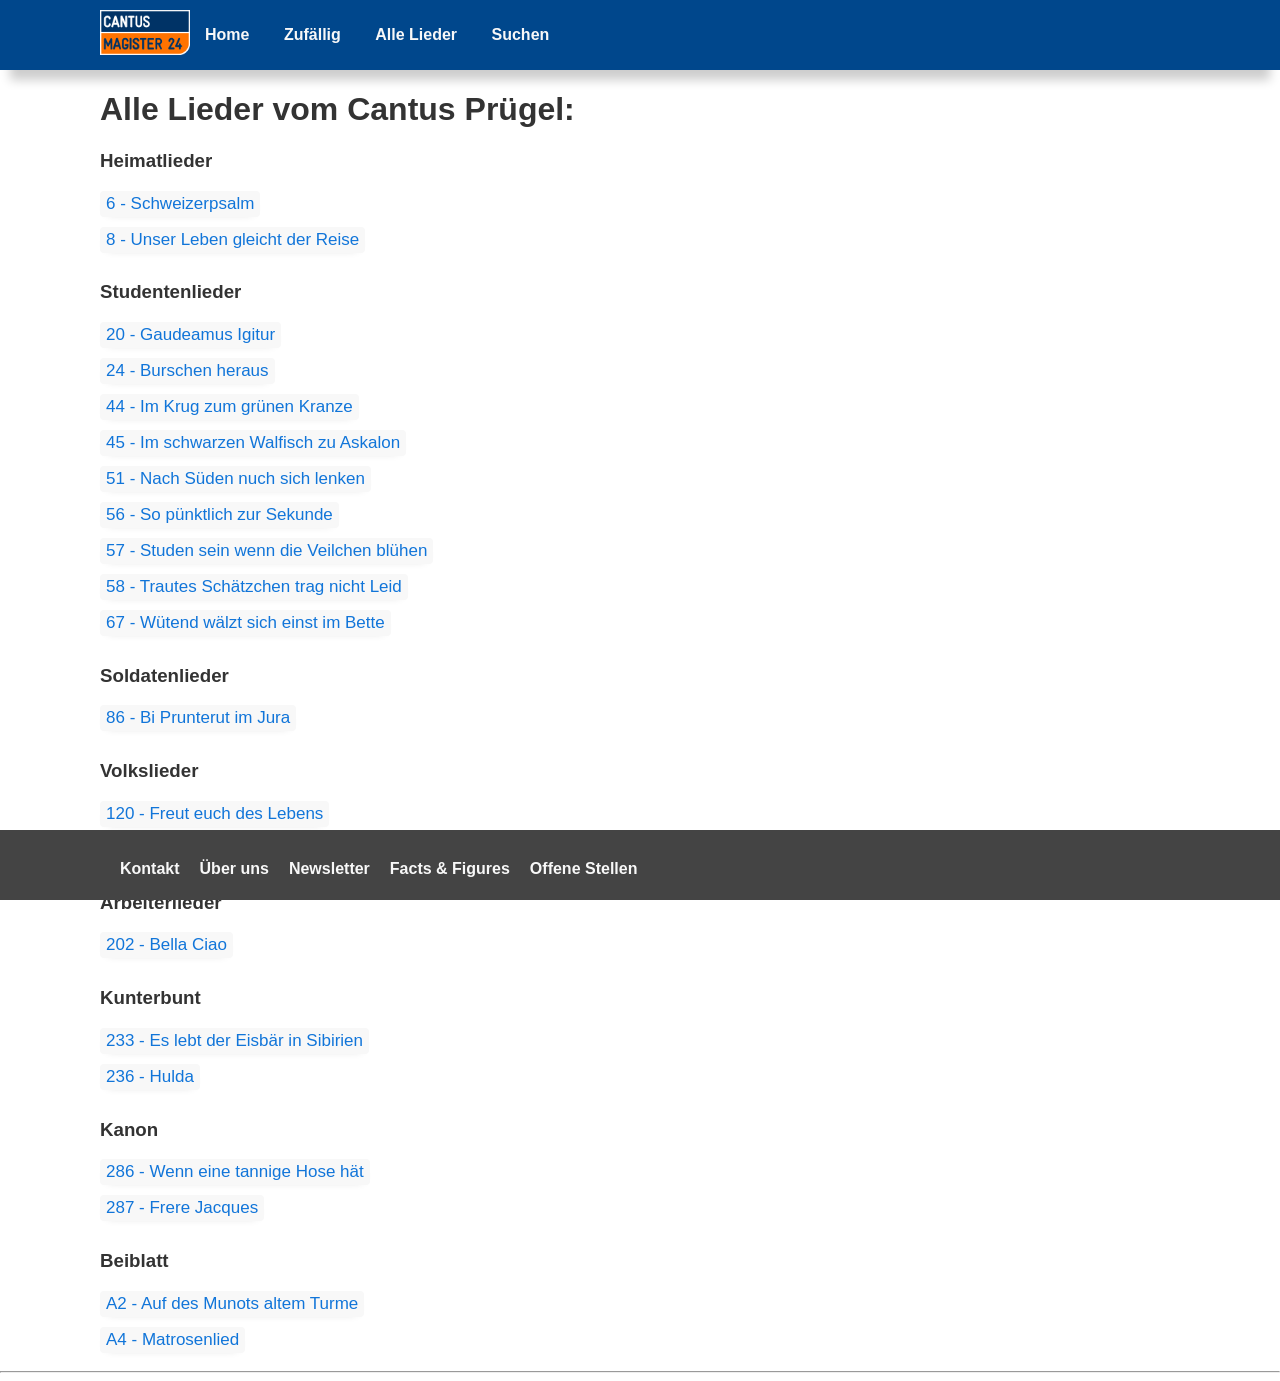
==== commit 5a14d35c: "add bottom bar to everything" ====
--- a/pages/all_songs.html
+++ b/pages/all_songs.html
@@ -103,4 +103,16 @@
     <hr>
     </div>
 
+    <div class="bottom-bar">
+      <div id="bottom-container">
+        <ul>
+          <li><a>Kontakt</a></li>
+          <li><a>Über uns</a></li>
+          <li><a>Newsletter</a></li>
+          <li><a>Facts & Figures</a></li>
+          <li><a>Offene Stellen</a></li>
+        </ul>
+      </div>
+    </div>
+
 </html>
--- a/pages/style.css
+++ b/pages/style.css
@@ -51,7 +51,7 @@
 
 /* ~~ Top Navigation Bar ~~ */
 #navigation-container {
-  width: 1200px;
+  width: 100%;
   height: 100px;
 }
 .navigation-bar {
@@ -105,31 +105,36 @@
   display: inline-block;
   border: 2px solid #e7e7e7;
   border-radius: 4px;
-  height: 300px;
-  width: 50%;
+  width: 80%;
   text-align: center;
   box-shadow: 0 20px 10px -14px rgba(0,0,0,.2);
   list-style: none;
   margin-top: 50px;
   margin-left: 100px;
   margin-right: 50px;
+  max-width: 1000px;
 }
 
 .search-box input {
-  float: left; 
+  float: left;
   margin-left: 100px;
   font-size: 2rem;
+  width: 50%;
 }
 
 .search-box select {
-  float: left; 
+  float: left;
   margin-left: 100px;
   font-size: 2rem;
+  margin-top: 10px;
+  margin-bottom: 10px;
+  width: 50%;
 }
 
 .search-box li {
-  float: left; 
-  display: inline-block;
+  float: none;
+  display: block;
+  margin-left: 60px;
 }
 
 .search-box a {
@@ -141,7 +146,6 @@
   font-size: 17px;
   font-weight: 500;
   background-color: #f8f8f8;
-  margin-left: 100px;
   border-radius: 4px;
   box-shadow: 0 4px 10px -8px rgba(0,0,0,.2);
 }
@@ -154,3 +158,51 @@
   color: #ff7500
 }
 
+
+
+/* ~~ Top Navigation Bar ~~ */
+#bottom-container {
+  width: 100%;
+  height: 100px;
+}
+.bottom-bar {
+  background-color: #444444;
+  height: 70px;
+  width: 100%;
+  bottom: 0;
+  overflow: hidden;
+  position: fixed;
+}
+.bottom-bar ul {
+  padding: 0px;
+  width: 80%;
+  text-align: center;
+  display: block;
+  margin-top: 30px;
+  margin-left: 100px;
+}
+.bottom-bar li {
+  color: #000000;
+  list-style-type: none;
+  float: left;
+  margin-top: 0px;
+  margin-bottom: 0px;
+  margin-left: 20px;
+}
+.bottom-bar li a {
+  color: #f8f8f8;
+  font: 600 1rem Arial;
+  font-style: normal;
+  font-variant-ligatures: normal;
+  font-variant-caps: normal;
+  font-variant-numeric: normal;
+  font-variant-east-asian: normal;
+  /* font-weight: 600; */
+  font-stretch: normal;
+  font-size: 1rem;
+  font-family: Arial;
+  text-decoration: none;
+  /* line-height: 70px; */
+  /* padding: 5px 15px; */
+  opacity: 1.0;
+}
